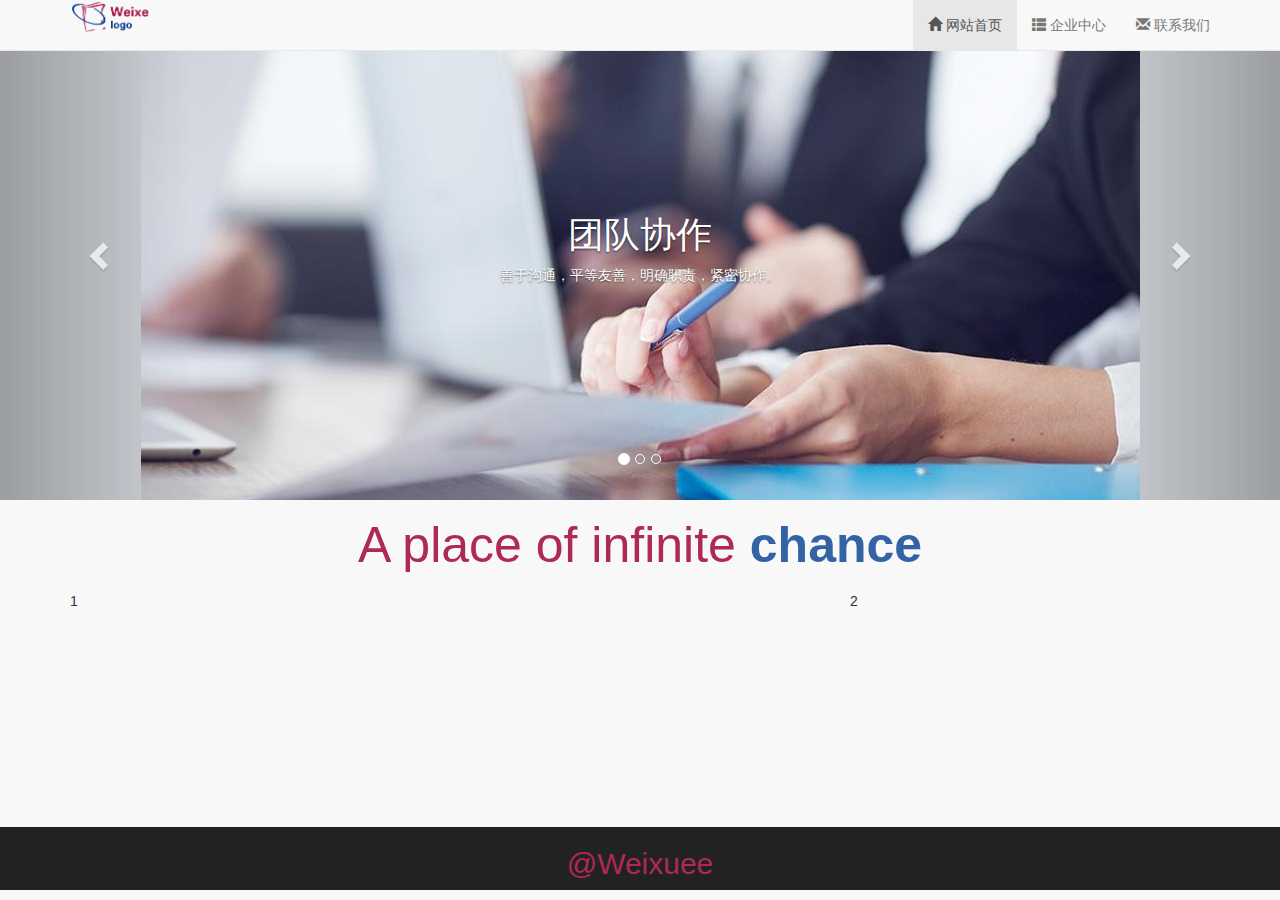
==== index.html @ 37a1ee8b "首页部分" ====
<!DOCTYPE html>
<html>

	<head>
		<meta charset="utf-8" />
		<title>企业招聘网站</title>

		<!-- 移动优先，自适应手机屏幕-->
		<meta name="viewport" content="width=device-width, initial-scale=1">
		<!--引入bootstrap css文件-->
		<link rel="stylesheet" type="text/css" href="css/bootstrap.min.css" />
		<link rel="stylesheet" type="text/css" href="style.css" />

	</head>

	<body>
		<!--响应式导航栏-->
		<nav class="navbar navbar-default navbar-fixed-top">
			<div class="container">
				<div class="navbar-header">
					<a href="#"><img src="img/logo.png" /></a>
					<button class="navbar-toggle" type="button" data-toggle="collapse" data-target="#myCollapse">
						<span class="icon-bar"></span>
						<span class="icon-bar"></span>
						<span class="icon-bar"></span>
					</button>
				</div>
				<div class="collapse navbar-collapse " id="myCollapse">
					<ul class="nav navbar-nav navbar-right ">
						<li class="active">
							<a href="#"><span class="glyphicon  glyphicon-home"></span> 网站首页</a>
						</li>
						<li>
							<a href="#"><span class="glyphicon glyphicon-th-list" aria-hidden="true"></span> 企业中心</a>
						</li>
						<li>
							<a href="#"><span class="glyphicon glyphicon-envelope"></span> 联系我们</a>
						</li>
					</ul>
				</div>
			</div>
		</nav>
		<!--响应式轮播图-->
		<div id="myCarousel" class="carousel slide">
			<ol class="carousel-indicators ">
				<li data-target="#myCarousel" data-slide-to="0" class="active"></li>
				<li data-target="#myCarousel" data-slide-to="1"></li>
				<li data-target="#myCarousel" data-slide-to="2"></li>
			</ol>
			<div class="carousel-inner ">
				<div class="item pic1 active">
					<img src="img/write.jpg" alt="第一张" />
					<div class="carousel-caption">
						<h1>团队协作</h1>
						<p>善于沟通，平等友善，明确职责，紧密协作。</p>
					</div>
				</div>
				<div class="item pic2">
					<img src="img/team.jpg" alt="第二张" />
					<div class="carousel-caption">
						<h1>求真务实</h1>
						<p>关注实干、理性、高效，脚踏实地，严谨细致。</p>
					</div>
				</div>
				<div class="item pic3">
					<img class="pic3" src="img/hand.jpg" alt="第三张" />
					<div class="carousel-caption">
						<h1>携手客户</h1>
						<p>携手客户、股东、员工，合作共赢，共创美好生活。</p>
					</div>
				</div>
			</div>
			<a href="#myCarousel" data-slide="prev" class="carousel-control left">
				<span class="glyphicon glyphicon-chevron-left"></span>
				<span class="sr-only">Previous</span>
			</a>
			<a href="#myCarousel" data-slide="next" class="carousel-control right">
				<span class="glyphicon glyphicon-chevron-right"></span>
				<span class="sr-only">Next</span>
			</a>
		</div>

		<!--栅栏系统-->
		<div class="container">
			<div class="joinus">
				A place of infinite <span>chance</span>
			</div>
			<div class="row" style="height: 300px;">
				<div class="col-md-8 col-sm-8 ">
					1
				</div>
				<div class="col-md-4 col-sm-8 ">
					2
				</div>
			</div>

		</div>

		<footer id="footer" class="navbar-fixed-bottom navbar-inverse">
			<div class="container">
				<h2>@Weixuee</h2>
			</div>
		</footer>

		<!--引入jquery-->
		<script type="text/javascript" src="js/jquery.min.js"></script>
		<script type="text/javascript" src="js/bootstrap.min.js"></script>

		<script type="text/javascript">
			$('#myCarousel').carousel({
				//设置自动播放/4 秒
				interval: 4000,
			});
		</script>
	</body>

</html>
---- style.css ----
@charset "utf-8";

/*设置通用字体*/

body {
	font-family: "Helvetica Neue", Helvetica, Arial, "Microsoft Yahei UI", "Microsoft YaHei", SimHei, "\5B8B\4F53", simsun, sans-serif;
	background-color: #f8f8f8;
}

.navbar-header img{
	
	max-width: 80px;
}
#myCarousel img {
	margin: 0 auto;
}

.carousel-inner {
	max-height: 500px;
}

.pic1 {
	background-color: #cfd2d8;
}

.pic2 {
	background-color: #ebece7;
}

.pic3 {
	background-color: #4d5d57;
}
.joinus,#footer{
	margin: 10px auto;
	text-align: center;
	color: #af2956; 
	font-size:28px; 
	font-family: 'Source Sans Pro', Arial, sans-serif;
}
.joinus span{
	color: #3463a5;  
	font-weight: bold;
}
/* 小屏幕（平板，大于等于 768px） */

@media (min-width: 768px) {
	.carousel-caption {
		bottom: 150px;
	}
	.joinus{
		font-size: 36px;
	}
}


/* 中等屏幕（桌面显示器，大于等于 992px） */

@media (min-width: 992px) {
	.carousel-caption {
		bottom: 250px;
	}
	.joinus{
		font-size: 42px;
	}
}


/* 大屏幕（大桌面显示器，大于等于 1200px） */

@media (min-width: 1200px) {
	.carousel-caption {
		bottom: 300px;
	}
	.joinus{
		font-size: 50px;
	}
}
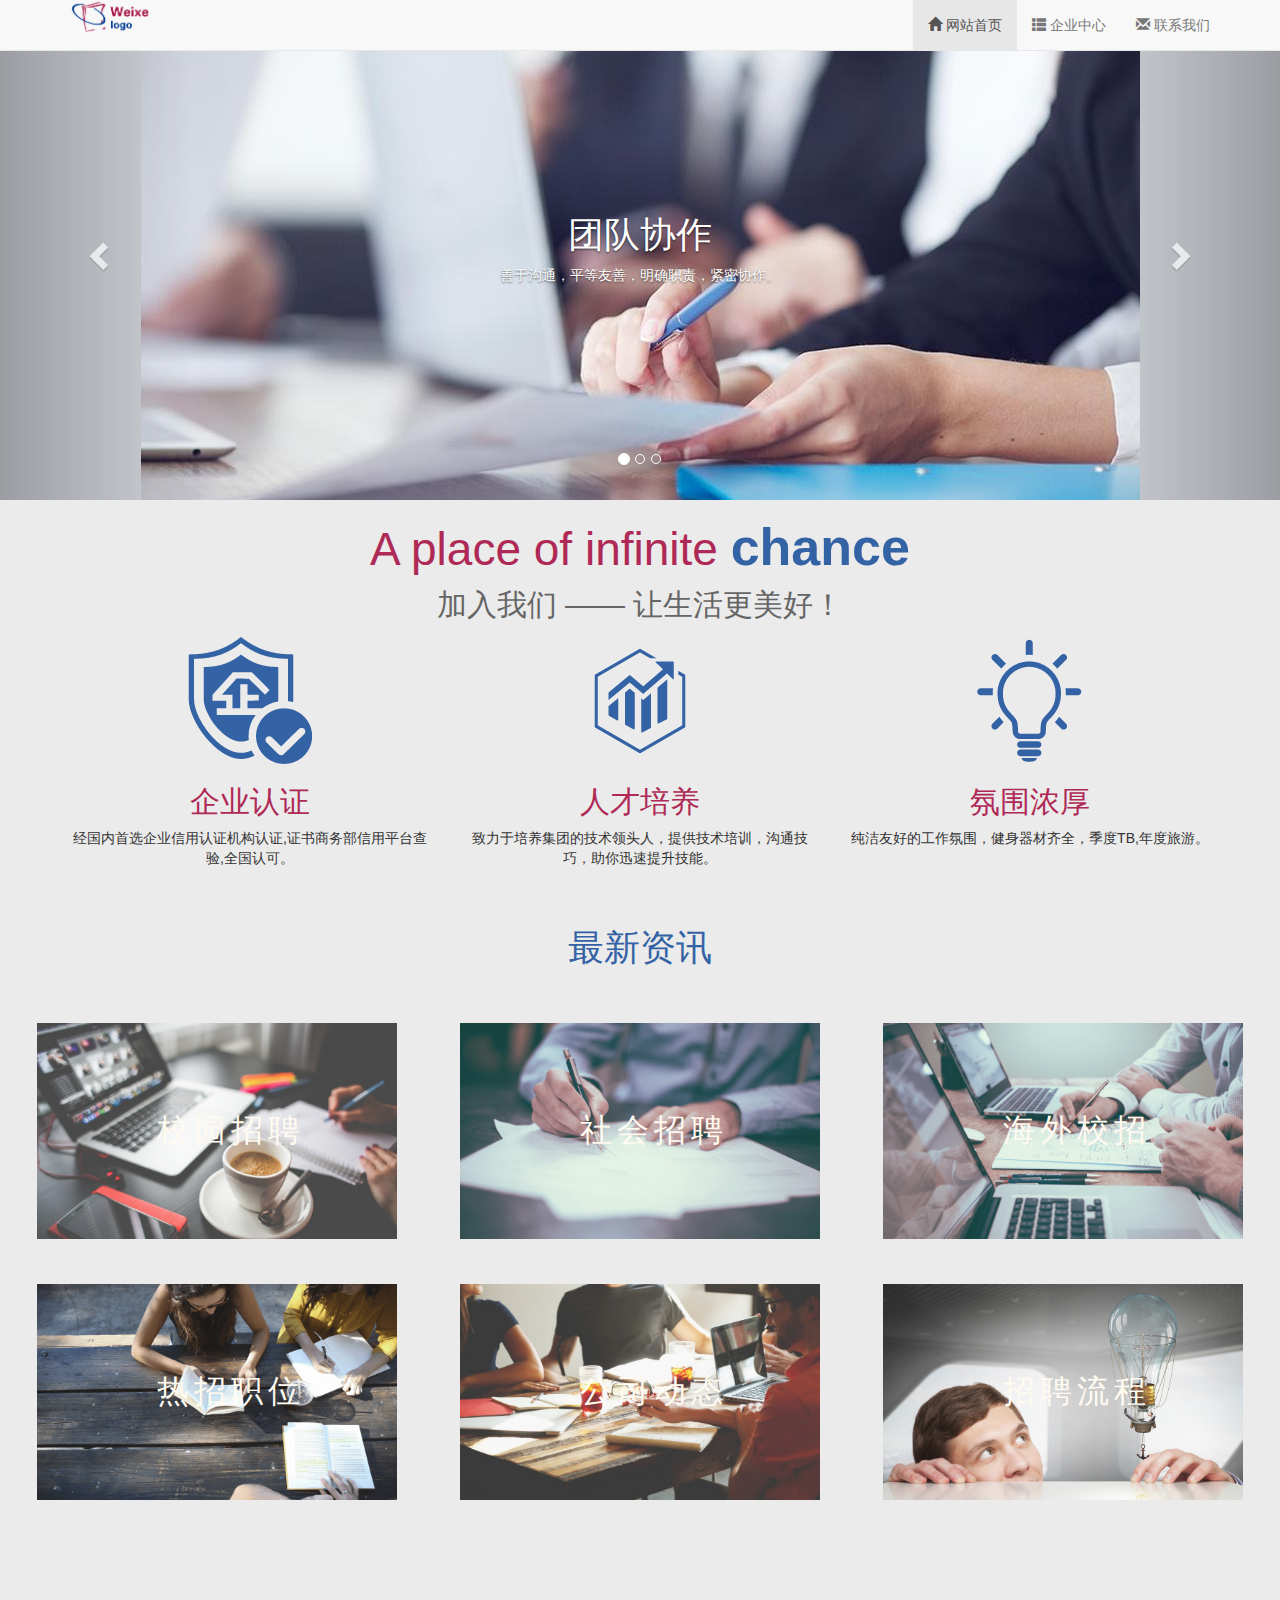
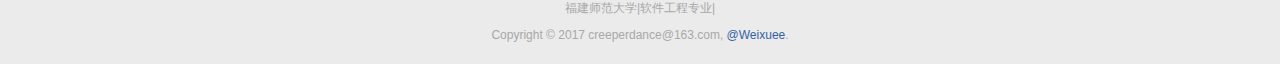
==== commit 420123bf: "added" ====
--- a/index.html
+++ b/index.html
@@ -1,4 +1,4 @@
-<!DOCTYPE html>
+﻿<!DOCTYPE html>
 <html>
 
 	<head>
@@ -79,27 +79,75 @@
 				<span class="sr-only">Next</span>
 			</a>
 		</div>
-
+		<div class="joinus">
+			A place of infinite <span>chance</span>
+			<p>加入我们 —— 让生活更美好！</p>
+		</div>
 		<!--栅栏系统-->
-		<div class="container">
-			<div class="joinus">
-				A place of infinite <span>chance</span>
-			</div>
-			<div class="row" style="height: 300px;">
-				<div class="col-md-8 col-sm-8 ">
-					1
+		<div class="introduce container">
+			<div class="row">
+				<div class="col-md-4 col-sm-4 col ">
+					<a href="#">
+						<img src="img/企业认证.png" alt="企业认证" />
+					</a>
+					<div class="info">
+						<h2>企业认证</h2>
+						<p>经国内首选企业信用认证机构认证,证书商务部信用平台查验,全国认可。</p>
+					</div>
 				</div>
-				<div class="col-md-4 col-sm-8 ">
-					2
+				<div class="col-md-4 col-sm-4 col">
+					<a href="#">
+						<img src="img/助你成长.png" alt="企业认证" />
+					</a>
+					<div class="info">
+						<h2>人才培养</h2>
+						<p>致力于培养集团的技术领头人，提供技术培训，沟通技巧，助你迅速提升技能。</p>
+					</div>
+				</div>
+				<div class="col-md-4 col-sm-4 col">
+					<a href="#">
+						<img src="img/氛围灯.png" alt="企业认证" />
+					</a>
+					<div class="info">
+						<h2>氛围浓厚</h2>
+						<p>纯洁友好的工作氛围，健身器材齐全，季度TB,年度旅游。</p>
+					</div>
 				</div>
 			</div>
-
 		</div>
-
-		<footer id="footer" class="navbar-fixed-bottom navbar-inverse">
-			<div class="container">
-				<h2>@Weixuee</h2>
-			</div>
+		<div class="clear"></div>
+		<!--最新资讯-->
+		<div class="news">
+			<h1>最新资讯</h1>
+			<ul class="row">
+				<div class="col-md-4 col-sm-6 col ">
+					<span>校园招聘</span>
+					<a href="#"><img src="img/img1.jpg" alt="" /></a>
+				</div>
+				<div class="col-md-4 col-sm-6 col ">
+					<span>社会招聘</span>
+					<a href="#"><img src="img/img2.png" alt="" /></a>
+				</div>
+				<div class="col-md-4 col-sm-6 col ">
+					<span>海外校招</span>
+					<a href="#"><img src="img/img3.png" alt="" /></a>
+				</div>
+				<div class="col-md-4 col-sm-6 col ">
+					<span>热招职位</span>
+					<a href="#"><img src="img/img4.png" alt="" /></a>
+				</div>
+				<div class="col-md-4 col-sm-6 col ">
+					<span>公司动态</span>
+					<a href="#"><img src="img/img5.jpg" alt="" /></a>
+				</div><div class="col-md-4 col-sm-6 col ">
+					<span>招聘流程</span>
+					<a href="#"><img src="img/img6.jpg" alt="" /></a>
+				</div>
+			</ul>
+		</div>
+		<footer id="footer" class="container">
+				<p>福建师范大学|软件工程专业|</p>
+				<p>Copyright © 2017 creeperdance@163.com,  <span>@Weixuee</span>.</p>
 		</footer>
 
 		<!--引入jquery-->
--- a/style.css
+++ b/style.css
@@ -1,46 +1,92 @@
-@charset "utf-8";
+﻿@charset "utf-8";
 
 /*设置通用字体*/
 
 body {
-	font-family: "Helvetica Neue", Helvetica, Arial, "Microsoft Yahei UI", "Microsoft YaHei", SimHei, "\5B8B\4F53", simsun, sans-serif;
-	background-color: #f8f8f8;
+	font-family: 'Lucida Grande', 'Lucida Sans Unicode', 'Helvetica Neue', PingFangSC-Light, 'Microsoft Yahei', sans-serif;
+	background-color: #ebebeb;
 }
-
-.navbar-header img{
-	
+.navbar-header img{	
 	max-width: 80px;
 }
 #myCarousel img {
 	margin: 0 auto;
 }
-
 .carousel-inner {
 	max-height: 500px;
 }
-
 .pic1 {
 	background-color: #cfd2d8;
 }
-
 .pic2 {
 	background-color: #ebece7;
 }
-
 .pic3 {
 	background-color: #4d5d57;
 }
 .joinus,#footer{
 	margin: 10px auto;
-	text-align: center;
+	text-align:center;
 	color: #af2956; 
 	font-size:28px; 
-	font-family: 'Source Sans Pro', Arial, sans-serif;
 }
 .joinus span{
 	color: #3463a5;  
 	font-weight: bold;
 }
+.joinus p{
+	color:#666;
+	font-size:18px;
+}
+
+.introduce,.news{
+	margin-top: 30px auto;
+	text-align: center;
+}
+.col{
+	margin: 0 auto;
+}
+.info h2{
+	color: #af2956;
+}
+.news h1{
+	margin-top: 50px;
+	color: #3463a5;
+}
+.news img{
+	position: relative;
+	left: -20px;
+	width: 320px;
+	margin-top: 45px;
+	opacity: 0.9;
+}
+.news span{
+	position: absolute;
+    margin-left: -80px;
+    top: 50%;
+    left: 50%;
+    font-size: 32px;
+    color: floralwhite;
+    text-align:center;
+    z-index: 1;
+    letter-spacing: 5px;
+}
+.news a:hover img {
+	opacity: 1.0;
+}
+#footer{
+	margin-top: 100px;
+}
+#footer span{
+	color:#3463a5 ;
+}
+#footer p{
+	text-align: center;
+    font-size: 12px;
+    color: #A8A8A8;
+}
+/*媒体查询*/
+
 /* 小屏幕（平板，大于等于 768px） */
 
 @media (min-width: 768px) {
@@ -48,10 +94,18 @@
 		bottom: 150px;
 	}
 	.joinus{
-		font-size: 36px;
+		font-size: 35px;
+	}
+	.joinus span{
+		font-size: 40px;
+	}
+	.joinus p{
+		font-size: 22px;
+	}
+	.news img{
+		width: 360px;
 	}
 }
-
 
 /* 中等屏幕（桌面显示器，大于等于 992px） */
 
@@ -60,7 +114,16 @@
 		bottom: 250px;
 	}
 	.joinus{
-		font-size: 42px;
+		font-size: 40px;
+	}
+	.joinus span{
+		font-size: 45px;
+	}
+	.joinus p{
+		font-size: 24px;
+	}
+	.news img{
+		width: 320px;
 	}
 }
 
@@ -71,7 +134,16 @@
 	.carousel-caption {
 		bottom: 300px;
 	}
-	.joinus{
-		font-size: 50px;
+		.joinus{
+		font-size: 46px;
+	}
+	.joinus span{
+		font-size: 52px;
+	}
+	.joinus p{
+		font-size: 30px;
+	}
+	.news img{
+		width: 360px;
 	}
 }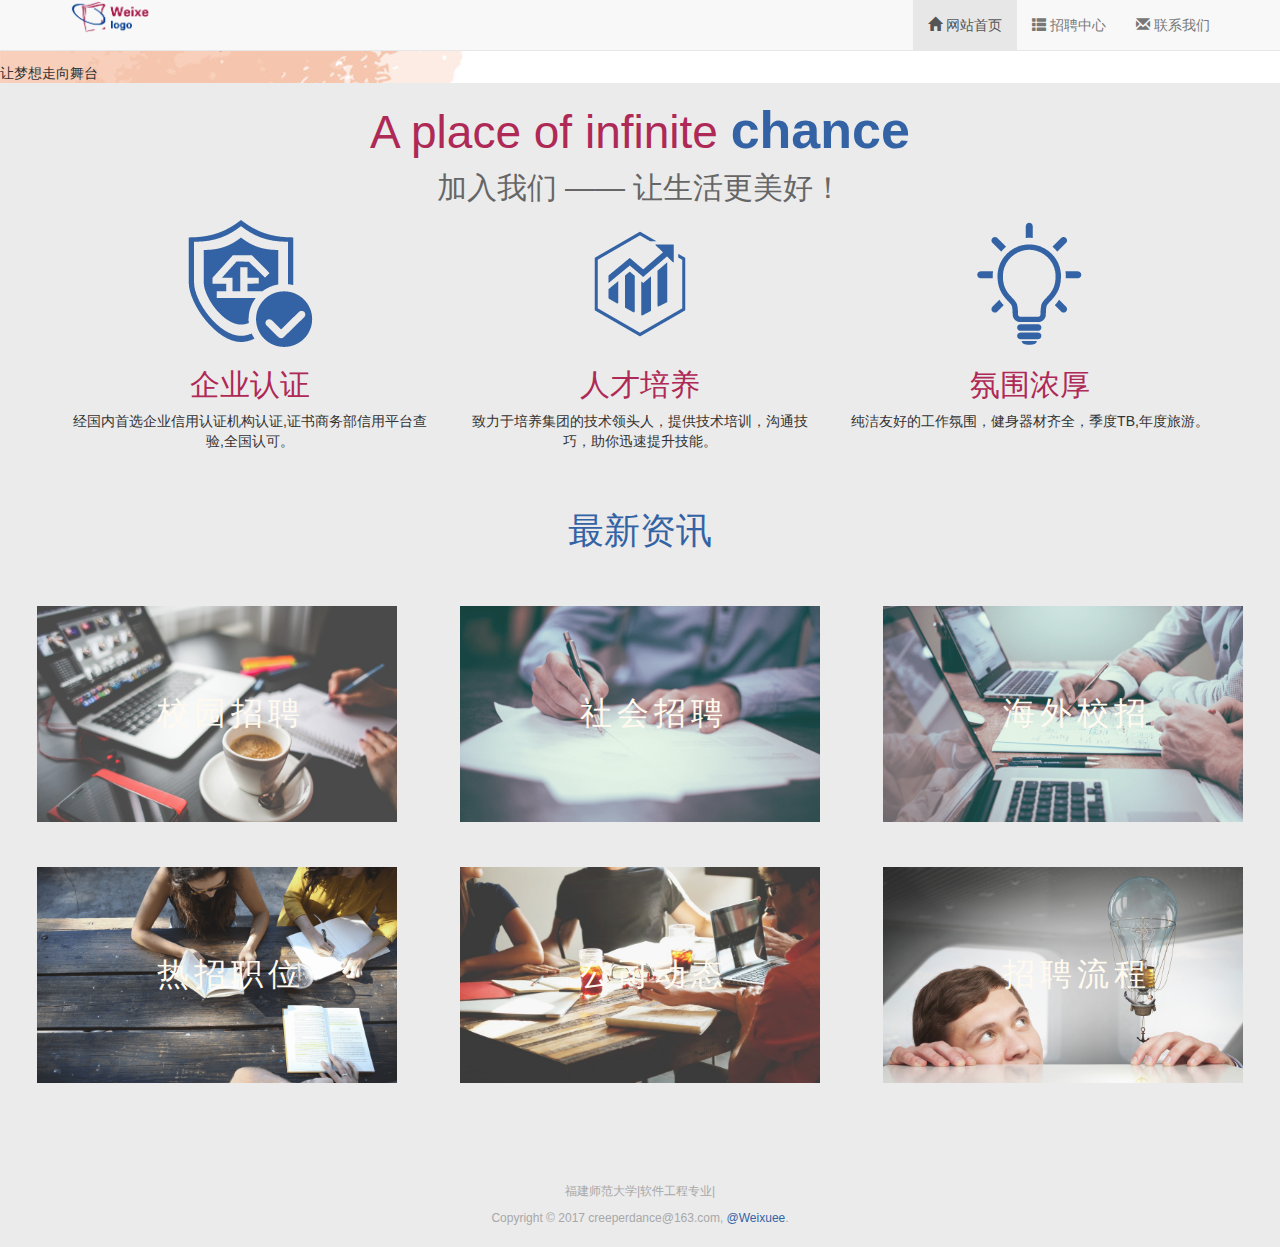
==== commit f58c534c: "add recruit.html" ====
--- a/index.html
+++ b/index.html
@@ -28,56 +28,24 @@
 				<div class="collapse navbar-collapse " id="myCollapse">
 					<ul class="nav navbar-nav navbar-right ">
 						<li class="active">
-							<a href="#"><span class="glyphicon  glyphicon-home"></span> 网站首页</a>
+							<a href="index.html"><span class="glyphicon  glyphicon-home"></span> 网站首页</a>
 						</li>
 						<li>
-							<a href="#"><span class="glyphicon glyphicon-th-list" aria-hidden="true"></span> 企业中心</a>
+							<a href="recruit.html"><span class="glyphicon glyphicon-th-list" aria-hidden="true"></span> 招聘中心</a>
 						</li>
 						<li>
-							<a href="#"><span class="glyphicon glyphicon-envelope"></span> 联系我们</a>
+							<a href="connect.html"><span class="glyphicon glyphicon-envelope"></span> 联系我们</a>
 						</li>
 					</ul>
 				</div>
 			</div>
 		</nav>
-		<!--响应式轮播图-->
-		<div id="myCarousel" class="carousel slide">
-			<ol class="carousel-indicators ">
-				<li data-target="#myCarousel" data-slide-to="0" class="active"></li>
-				<li data-target="#myCarousel" data-slide-to="1"></li>
-				<li data-target="#myCarousel" data-slide-to="2"></li>
-			</ol>
-			<div class="carousel-inner ">
-				<div class="item pic1 active">
-					<img src="img/write.jpg" alt="第一张" />
-					<div class="carousel-caption">
-						<h1>团队协作</h1>
-						<p>善于沟通，平等友善，明确职责，紧密协作。</p>
-					</div>
-				</div>
-				<div class="item pic2">
-					<img src="img/team.jpg" alt="第二张" />
-					<div class="carousel-caption">
-						<h1>求真务实</h1>
-						<p>关注实干、理性、高效，脚踏实地，严谨细致。</p>
-					</div>
-				</div>
-				<div class="item pic3">
-					<img class="pic3" src="img/hand.jpg" alt="第三张" />
-					<div class="carousel-caption">
-						<h1>携手客户</h1>
-						<p>携手客户、股东、员工，合作共赢，共创美好生活。</p>
-					</div>
-				</div>
+		
+		<div class="banner" style="background-image: url(img/young.jpg);">
+			<div class="info">
+				<h2>2017春季实习生招聘</h2>
+				<p>让梦想走向舞台</p>
 			</div>
-			<a href="#myCarousel" data-slide="prev" class="carousel-control left">
-				<span class="glyphicon glyphicon-chevron-left"></span>
-				<span class="sr-only">Previous</span>
-			</a>
-			<a href="#myCarousel" data-slide="next" class="carousel-control right">
-				<span class="glyphicon glyphicon-chevron-right"></span>
-				<span class="sr-only">Next</span>
-			</a>
 		</div>
 		<div class="joinus">
 			A place of infinite <span>chance</span>
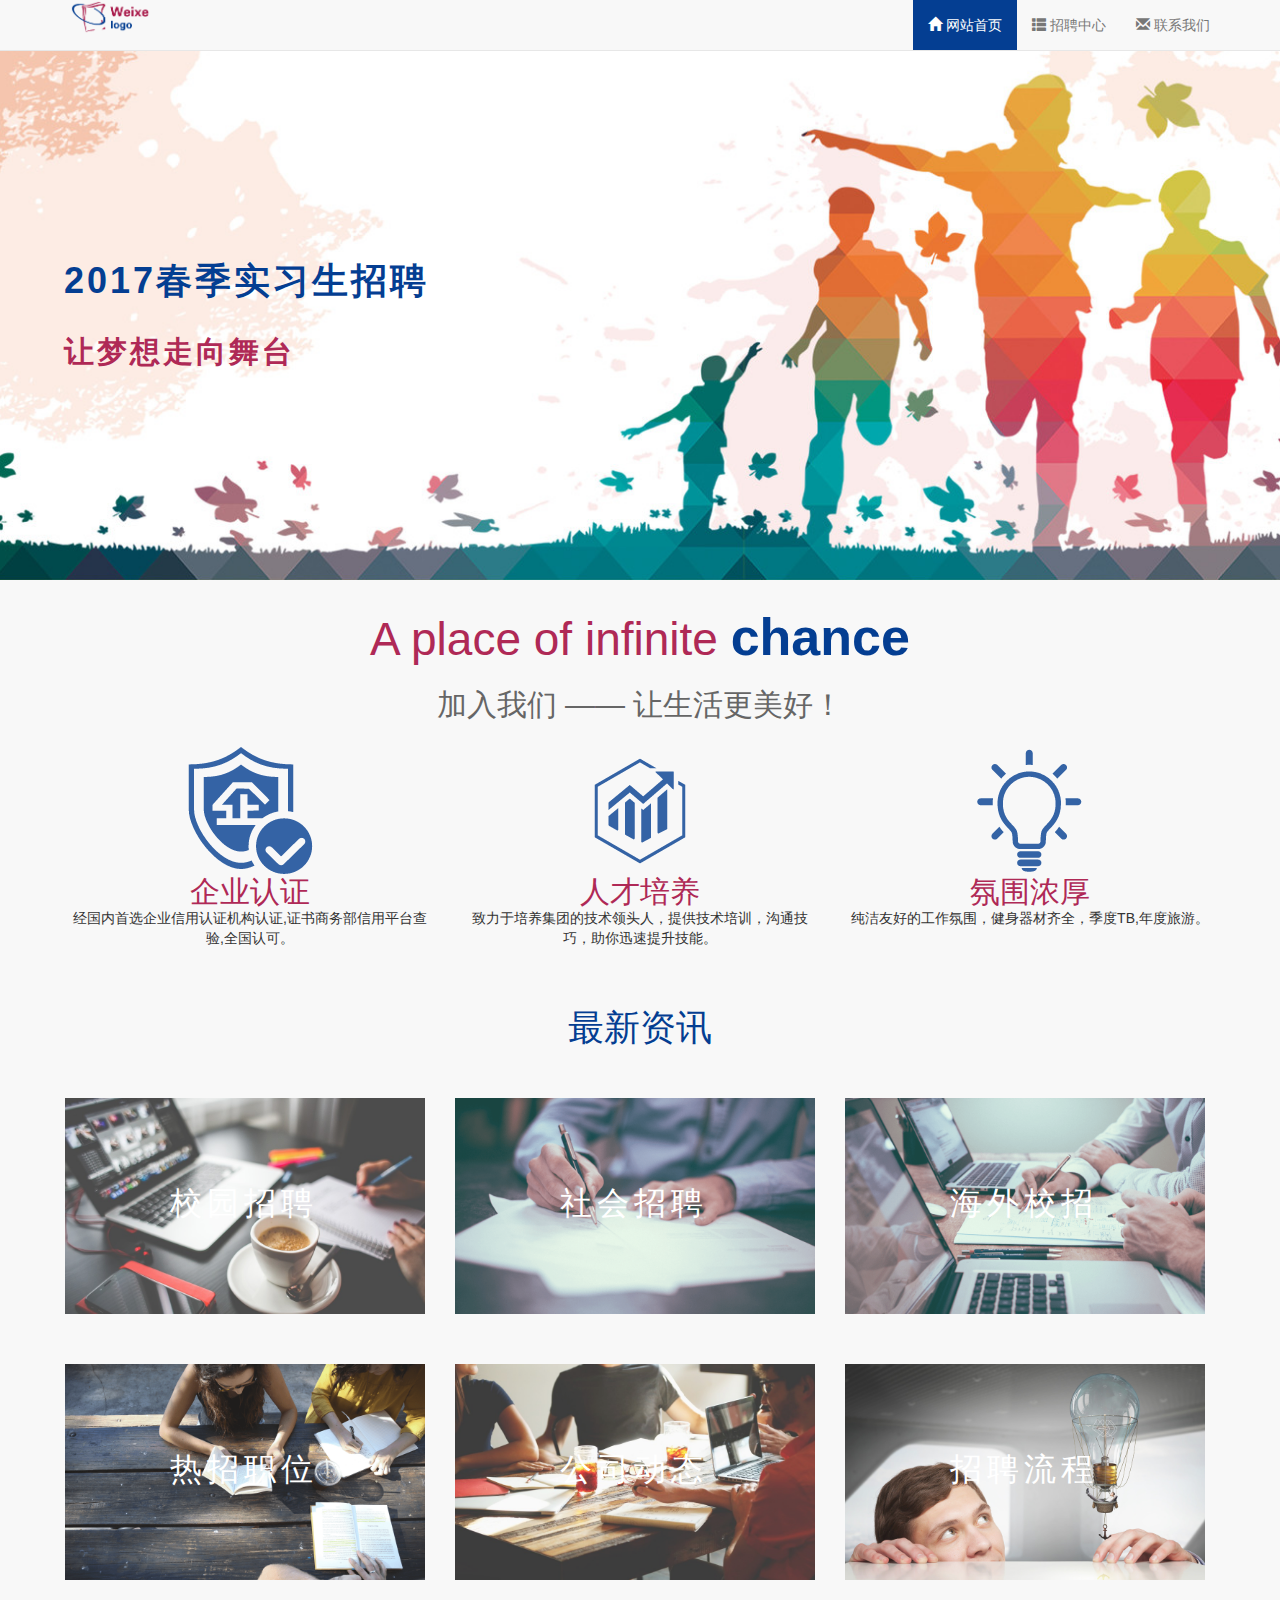
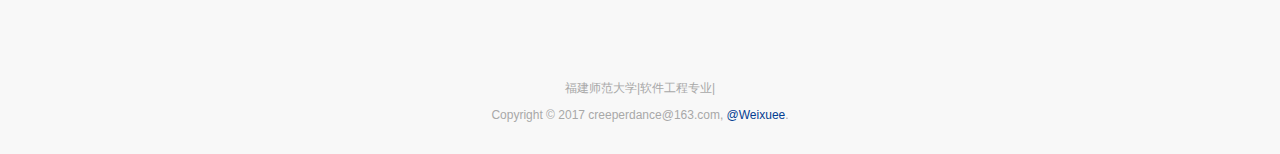
==== commit 3f1a25c5: "version 1.0" ====
--- a/index.html
+++ b/index.html
@@ -27,7 +27,7 @@
 				</div>
 				<div class="collapse navbar-collapse " id="myCollapse">
 					<ul class="nav navbar-nav navbar-right ">
-						<li class="active">
+						<li id="navactive">
 							<a href="index.html"><span class="glyphicon  glyphicon-home"></span> 网站首页</a>
 						</li>
 						<li>
@@ -40,7 +40,7 @@
 				</div>
 			</div>
 		</nav>
-		
+
 		<div class="banner" style="background-image: url(img/young.jpg);">
 			<div class="info">
 				<h2>2017春季实习生招聘</h2>
@@ -85,37 +85,38 @@
 		</div>
 		<div class="clear"></div>
 		<!--最新资讯-->
-		<div class="news">
+		<div class="container news">
 			<h1>最新资讯</h1>
 			<ul class="row">
-				<div class="col-md-4 col-sm-6 col ">
+				<li class="col-md-4 col-sm-6 col ">
 					<span>校园招聘</span>
 					<a href="#"><img src="img/img1.jpg" alt="" /></a>
-				</div>
-				<div class="col-md-4 col-sm-6 col ">
+				</li>
+				<li class="col-md-4 col-sm-6 col ">
 					<span>社会招聘</span>
 					<a href="#"><img src="img/img2.png" alt="" /></a>
-				</div>
-				<div class="col-md-4 col-sm-6 col ">
+				</li>
+				<li class="col-md-4 col-sm-6 col ">
 					<span>海外校招</span>
 					<a href="#"><img src="img/img3.png" alt="" /></a>
-				</div>
-				<div class="col-md-4 col-sm-6 col ">
+				</li>
+				<li class="col-md-4 col-sm-6 col ">
 					<span>热招职位</span>
 					<a href="#"><img src="img/img4.png" alt="" /></a>
-				</div>
-				<div class="col-md-4 col-sm-6 col ">
+				</li>
+				<li class="col-md-4 col-sm-6 col ">
 					<span>公司动态</span>
 					<a href="#"><img src="img/img5.jpg" alt="" /></a>
-				</div><div class="col-md-4 col-sm-6 col ">
+				</li>
+				<li class="col-md-4 col-sm-6 col ">
 					<span>招聘流程</span>
 					<a href="#"><img src="img/img6.jpg" alt="" /></a>
-				</div>
+				</li>
 			</ul>
 		</div>
 		<footer id="footer" class="container">
-				<p>福建师范大学|软件工程专业|</p>
-				<p>Copyright © 2017 creeperdance@163.com,  <span>@Weixuee</span>.</p>
+			<p>福建师范大学|软件工程专业|</p>
+			<p>Copyright © 2017 creeperdance@163.com, <span>@Weixuee</span>.</p>
 		</footer>
 
 		<!--引入jquery-->
--- a/style.css
+++ b/style.css
@@ -1,149 +1,508 @@
-﻿@charset "utf-8";
-
-/*设置通用字体*/
-
-body {
-	font-family: 'Lucida Grande', 'Lucida Sans Unicode', 'Helvetica Neue', PingFangSC-Light, 'Microsoft Yahei', sans-serif;
-	background-color: #ebebeb;
-}
-.navbar-header img{	
-	max-width: 80px;
-}
-#myCarousel img {
-	margin: 0 auto;
-}
-.carousel-inner {
-	max-height: 500px;
-}
-.pic1 {
-	background-color: #cfd2d8;
-}
-.pic2 {
-	background-color: #ebece7;
-}
-.pic3 {
-	background-color: #4d5d57;
-}
-.joinus,#footer{
-	margin: 10px auto;
-	text-align:center;
-	color: #af2956; 
-	font-size:28px; 
-}
-.joinus span{
-	color: #3463a5;  
-	font-weight: bold;
-}
-.joinus p{
-	color:#666;
-	font-size:18px;
-}
-
-.introduce,.news{
-	margin-top: 30px auto;
-	text-align: center;
-}
-.col{
-	margin: 0 auto;
-}
-.info h2{
-	color: #af2956;
-}
-.news h1{
-	margin-top: 50px;
-	color: #3463a5;
-}
-.news img{
-	position: relative;
-	left: -20px;
-	width: 320px;
-	margin-top: 45px;
-	opacity: 0.9;
-}
-.news span{
-	position: absolute;
-    margin-left: -80px;
-    top: 50%;
-    left: 50%;
-    font-size: 32px;
-    color: floralwhite;
-    text-align:center;
-    z-index: 1;
-    letter-spacing: 5px;
-}
-.news a:hover img {
-	opacity: 1.0;
-}
-#footer{
-	margin-top: 100px;
-}
-#footer span{
-	color:#3463a5 ;
-}
-#footer p{
-	text-align: center;
-    font-size: 12px;
-    color: #A8A8A8;
-}
-/*媒体查询*/
-
-/* 小屏幕（平板，大于等于 768px） */
-
-@media (min-width: 768px) {
-	.carousel-caption {
-		bottom: 150px;
-	}
-	.joinus{
-		font-size: 35px;
-	}
-	.joinus span{
-		font-size: 40px;
-	}
-	.joinus p{
-		font-size: 22px;
-	}
-	.news img{
-		width: 360px;
-	}
-}
-
-/* 中等屏幕（桌面显示器，大于等于 992px） */
-
-@media (min-width: 992px) {
-	.carousel-caption {
-		bottom: 250px;
-	}
-	.joinus{
-		font-size: 40px;
-	}
-	.joinus span{
-		font-size: 45px;
-	}
-	.joinus p{
-		font-size: 24px;
-	}
-	.news img{
+﻿	@charset "utf-8";
+	/*首页部分及通用：*/
+	/*设置通用样式：*/
+	
+	body,
+	ul,
+	h1,
+	h2,
+	h3,
+	img {
+		margin: 0;
+		padding: 0;
+	}
+	
+	body {
+		/*font-family: "Helvetica Neue", Helvetica, Arial, "Microsoft Yahei UI", "Microsoft YaHei", SimHei, "宋体", simsun, sans-serif;*/
+		font-family: 'Lucida Grande', 'Lucida Sans Unicode', 'Helvetica Neue', PingFangSC-Light, 'Microsoft Yahei', sans-serif;
+		background-color: #f8f8f8;
+	}
+	
+	ul,
+	ol {
+		list-style-type: none;
+	}
+	
+	a {
+		text-decoration: none;
+	}
+	/*外盒子边框阴影效果：*/
+	
+	.outside_border_shadow {
+		border: 1px solid #e5e5e5;
+		box-shadow: 0 0 2px #ddd;
+		border-radius: 4px;
+		
+	}
+	/*内盒子边框阴影效果：*/
+	
+	.inside_border_shadow {
+		border: 1px solid #f8f8f8;
+		box-shadow: 0 0 2px #e5e5e5;
+	}
+	
+	.navbar-header img {
+		max-width: 80px;
+	}
+	
+	#navactive a {
+		background-color: #043e92;
+		color: white;
+	}
+	
+	.banner {
+		position: relative;
+		display: block;
+		background-position: center center;
+		background-repeat: no-repeat;
+		background-size: cover!important;
+		position: relative;
+		height: 250px;
+	}
+	
+	.banner .info {
+		position: absolute;
+		left: 5%;
+		top: 45%;
+		z-index: 999;
+		letter-spacing: 3px;
+	}
+	
+	.banner .info h2 {
+		font-size: 20px;
+		color: #043e92;
+		animation: firstMove 1s ease-in;
+		-webkit-animation: firstMove 1s ease-in;
+		-moz-animation: firstMove 1s ease-in;
+		-o-animation: firstMove 1s ease-in;
+	}
+	
+	.banner .info p {
+		margin-top: 10px;
+		font-size: 18px;
+		color: #af2956;
+		/*兼容浏览器*/
+		animation: firstMove 2s ease-in;
+		-webkit-animation: firstMove 2s ease-in;
+		-moz-animation: firstMove 2s ease-in;
+		-o-animation: firstMove 2s ease-in;
+	}
+	/*CSS3动画效果*/
+	
+	@keyframes firstMove {
+		0% {
+			opacity: 0;
+		}
+		50% {
+			transform: translateX(-40px);
+			opacity: 0;
+		}
+		100% {
+			transform: translateX(0px);
+			opacity: 1;
+		}
+	}
+	
+	#myCarousel img {
+		margin: 0 auto;
+	}
+	
+	.carousel-inner {
+		max-height: 500px;
+	}
+	
+	.pic1 {
+		background-color: #cfd2d8;
+	}
+	
+	.pic2 {
+		background-color: #ebece7;
+	}
+	
+	.pic3 {
+		background-color: #3e4440;
+	}
+	
+	.joinus,
+	#footer {
+		margin: 20px auto;
+		text-align: center;
+		color: #af2956;
+		font-size: 28px;
+	}
+	
+	.joinus span {
+		color: #043e92;
+		font-weight: bold;
+	}
+	
+	.joinus p {
+		margin-top: 10px;
+		color: #666;
+		font-size: 18px;
+		display: inlie;
+	}
+	
+	.introduce,
+	.news {
+		text-align: center;
+	}
+	
+	.info h2 {
+		color: #af2956;
+	}
+	
+	.news h1 {
+		margin-top: 50px;
+		color: #043e92;
+	}
+	
+	.news img {
+		margin-top: 50px;
+		position: relative;
+		margin-left: -10px;
 		width: 320px;
-	}
-}
-
-
-/* 大屏幕（大桌面显示器，大于等于 1200px） */
-
-@media (min-width: 1200px) {
-	.carousel-caption {
-		bottom: 300px;
-	}
-		.joinus{
-		font-size: 46px;
-	}
-	.joinus span{
-		font-size: 52px;
-	}
-	.joinus p{
-		font-size: 30px;
-	}
-	.news img{
-		width: 360px;
-	}
-}+		opacity: 0.9;
+	}
+	
+	.news span {
+		position: absolute;
+		margin-left: -80px;
+		top: 50%;
+		left: 50%;
+		font-size: 32px;
+		color: white;
+		text-align: center;
+		z-index: 1;
+		letter-spacing: 5px;
+	}
+	
+	.news a:hover img {
+		opacity: 1.0;
+	}
+	
+	#footer {
+		margin-top: 100px;
+	}
+	
+	#footer span {
+		color: #043e92;
+	}
+	
+	#footer p {
+		text-align: center;
+		font-size: 12px;
+		color: #A8A8A8;
+	}
+	/*招聘中心：*/
+	
+	.job {
+		margin-top: 36px;
+		background-color: #fff;
+		padding-bottom: 50px;
+	}
+	
+	.job-recruit,
+	.concern {
+		margin: 30px auto;
+		height: 200px;
+		width: 200px;
+	}
+	
+	.job-recruit ul {
+		margin: 0;
+		padding: 0;
+		text-align: center;
+	}
+	
+	.job-recruit ul li {
+		margin-top: 1px;
+	}
+	
+	.job-recruit li a {
+		font-size: 20px;
+		height: 60px;
+		line-height: 60px;
+		color: #666;
+		text-decoration: none;
+	}
+	
+	.job-recruit a.active,
+	.job-recruit a:hover {
+		display: inline-block;
+		width: 100%;
+		color: white;
+		background-color: #043e92;
+		border-radius: 2px;
+		-webkit-border-radius: 2px;
+		-moz-border-radius: 2px;
+		-o-border-radius:2px;
+	}
+	
+	.concern p {
+		font-size: 20px;
+		color: #666;
+		width: 200px;
+		padding: 10px 0;
+		text-align: center;
+		border-bottom: 2px solid #043e92;
+	}
+	
+	.recent {
+		padding: 10px 30px;
+	}
+	
+	.job-search {
+		position: relative;
+		margin-top: 30px;
+		height: 30px;
+		border: 1px solid #043e92;
+	}
+	
+	.searchleft {
+		height: 28px;
+		line-height: 28px;
+		width: 90px;
+		text-align: center;
+		color: white;
+		font-size: 16px;
+		float: left;
+		background-color: #043e92;
+	}
+	
+	.searchcenter {
+		border: none;
+		outline: medium;
+		float: left;
+		height: 28px;
+		line-height: 28px;
+		border-right: 0px;
+		border: 1px solid:#043e92;
+	}
+	
+	.searchright {
+		position: absolute;
+		right: 0;
+		top: 0;
+		background-color: #043e92;
+		color: white;
+		width: 36px;
+		height: 28px;
+		text-align: center;
+		line-height: 30px;
+		cursor: pointer;
+	}
+	
+	.job_env {
+		margin-top: 50px;
+	}
+	
+	.job_env span {
+		height: 20px;
+		line-height: 20px;
+		color: #043e92;
+		margin-right: 20px;
+		float: left;
+	}
+	
+	.job_env ul li {
+		display: inline-block;
+		margin: 0.15rem auto;
+		padding: 0 0.1rem;
+	}
+	
+	.job_env ul li a {
+		text-decoration: none;
+		display: inline-block;
+		color: #666;
+	}
+	
+	.job_env ul li a:hover {
+		border-bottom: 1px solid #043e92;
+	}
+	/*招聘职位表格:*/
+	
+	.job-list {
+		margin-top: 130px;
+		font-size: 12px;
+		color: #666;
+	}
+	
+	.jobtable {
+		height: 30px;
+		line-height: 30px;
+	}
+	
+	.thead-list {
+		color: #043e92;
+		border: 1px solid #f8f8f8;
+	}
+	
+	.tbody-list {
+		font-size: 12px;
+		font-weight: 400;
+		color: rgb(102, 102, 102);
+	}
+	.line{
+		margin-top: 100px;
+		border-bottom: 1px dashed #eee;
+	}
+	/*联系我们*/
+	
+	.contacting {
+		margin: 80px auto;
+		color: #666;
+		text-align: center;
+		margin-bottom: 120px;
+	}
+	.callways h2 {
+		margin: 30px auto;
+		color: #043e92;
+	}
+	.companyshow{
+		margin: 30px auto;
+		padding: 0;
+	}
+	.companyshow .col {
+		padding: 0;
+	}
+	.companyshow img {
+		max-width: 320px;
+		border-radius: 4px;
+		-webkit-border-radius: 4px;
+		-moz-border-radius: 4px;
+		-o-border-radius:4px;
+	}
+	.companyshow .col span {
+		padding: 0;
+		width: 320px;
+		margin-top: 30px;
+		font-size: 16px;
+		line-height: 25px;
+		color: #444;
+	}
+	/*媒体查询*/
+	/* 小屏幕（平板，大于等于 768px） */
+	
+	@media (min-width: 768px) {
+		.carousel-caption {
+			bottom: 150px;
+		}
+		.joinus {
+			font-size: 35px;
+		}
+		.joinus span {
+			font-size: 40px;
+		}
+		.joinus p {
+			font-size: 22px;
+		}
+		.news img {
+			width: 360px;
+		}
+		.banner {
+			height: 580px;
+		}
+		.banner .info h2 {
+			font-weight: bold;
+			font-size: 28px;
+		}
+		.banner .info p {
+			font-weight: bold;
+			margin-top: 30px;
+			font-size: 24px;
+		}
+		.job-list {
+			font-size: 18px;
+		}
+		.jobtable {
+			height: 45px;
+			line-height: 45px;
+		}
+	}
+	/*媒体查询*/
+	/* 小屏幕（平板，大于等于 768px） */
+	
+	@media (min-width: 768px) {
+		.carousel-caption {
+			bottom: 150px;
+		}
+		.joinus {
+			font-size: 35px;
+		}
+		.joinus span {
+			font-size: 40px;
+		}
+		.joinus p {
+			font-size: 22px;
+		}
+		.news img {
+			width: 320px;
+		}
+		.banner {
+			height: 580px;
+		}
+		.banner .info h2 {
+			font-weight: bold;
+			font-size: 28px;
+		}
+		.banner .info p {
+			font-weight: bold;
+			margin-top: 30px;
+			font-size: 24px;
+		}
+		.job-list {
+			font-size: 18px;
+		}
+		.jobtable {
+			height: 45px;
+			line-height: 45px;
+		}
+	}
+	/* 中等屏幕（桌面显示器，大于等于 992px） */
+	
+	@media (min-width: 992px) {
+		.carousel-caption {
+			bottom: 250px;
+		}
+		.joinus {
+			font-size: 40px;
+		}
+		.joinus span {
+			font-size: 45px;
+		}
+		.joinus p {
+			font-size: 24px;
+		}
+		.news img {
+			width: 320px;
+		}
+		.banner .info h2 {
+			font-size: 36px;
+		}
+		.banner .info p {
+			font-size: 30px;
+		}
+	}
+	/* 大屏幕（大桌面显示器，大于等于 1200px） */
+	
+	@media (min-width: 1200px) {
+		.carousel-caption {
+			bottom: 300px;
+		}
+		.joinus {
+			font-size: 46px;
+		}
+		.joinus span {
+			font-size: 52px;
+		}
+		.joinus p {
+			font-size: 30px;
+		}
+		.news img {
+			width: 360px;
+		}
+		.callways {
+			text-align: left;
+		}
+	}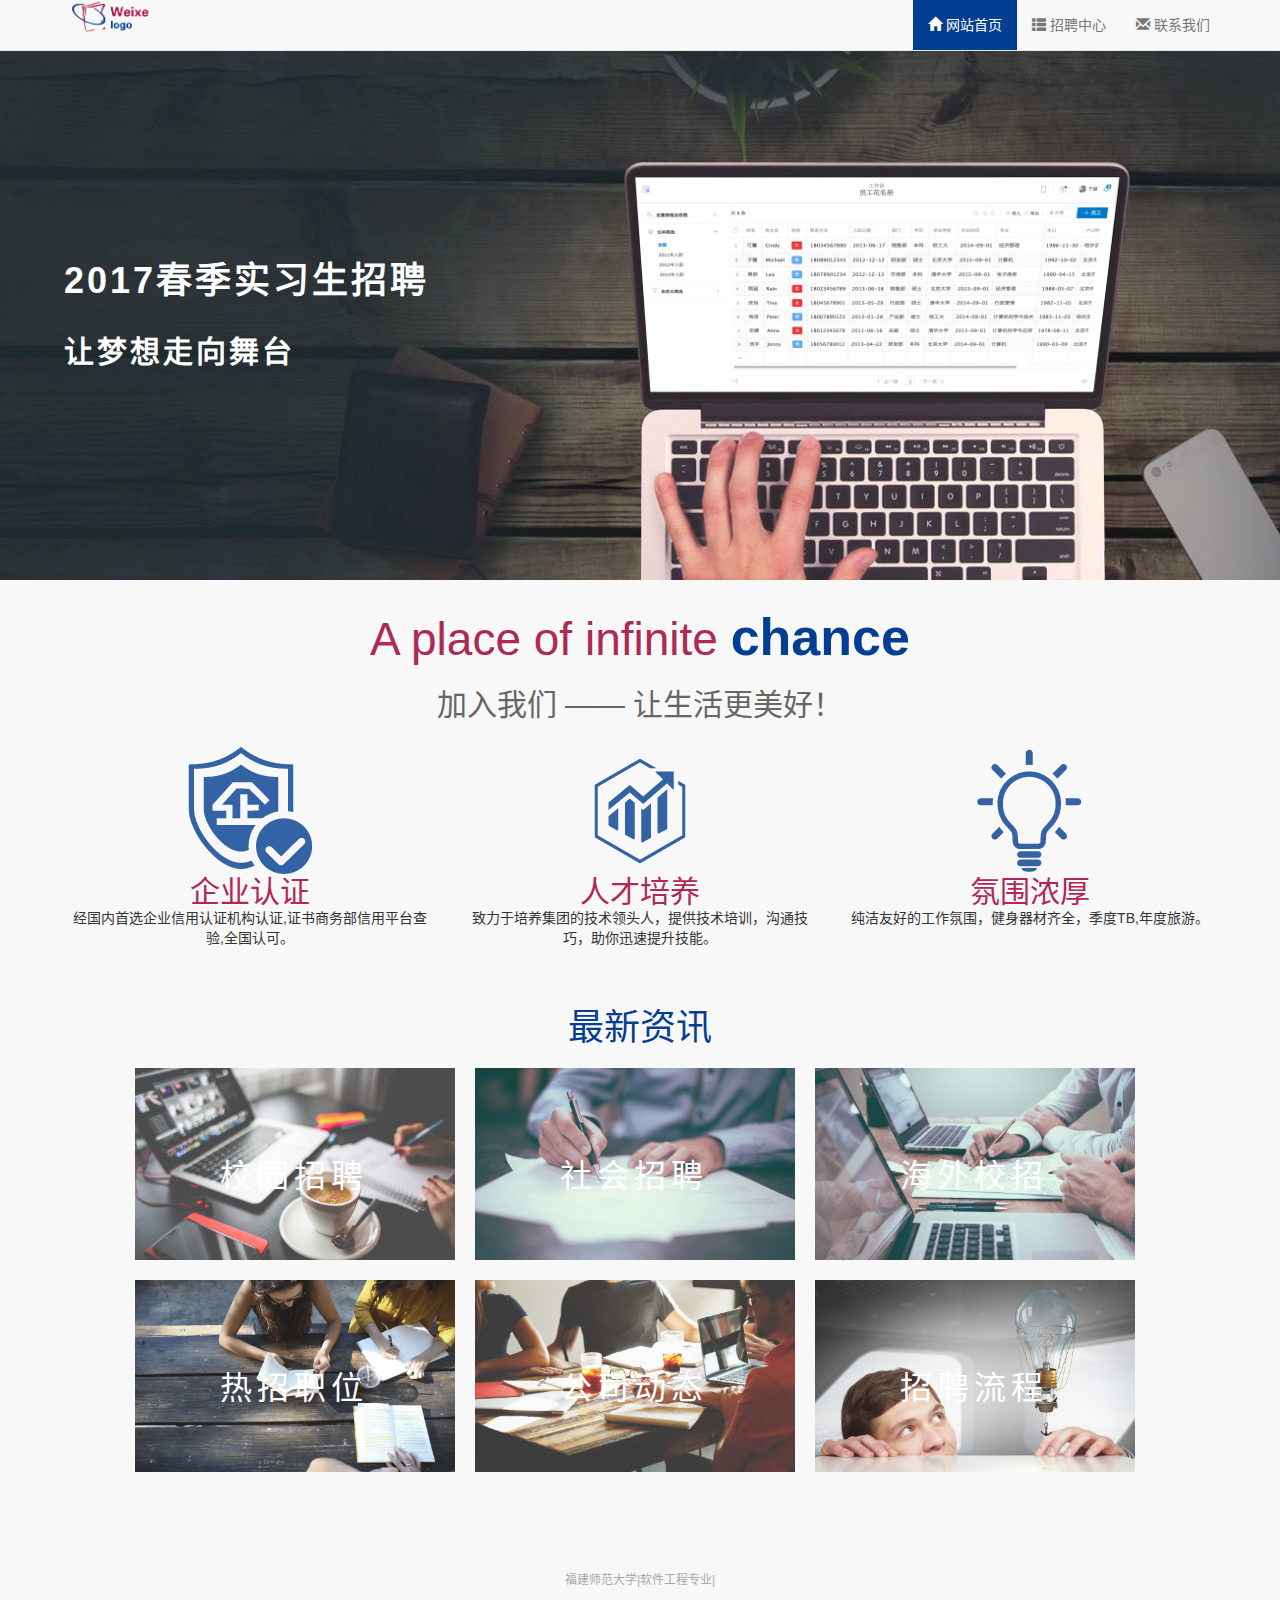
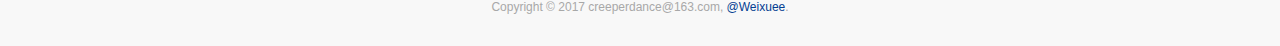
==== commit bc28c763: "解决兼容问题" ====
--- a/index.html
+++ b/index.html
@@ -1,18 +1,19 @@
-﻿<!DOCTYPE html>
-<html>
-
+<!doctype html>
+<html lang="zh-CN">
 	<head>
-		<meta charset="utf-8" />
-		<title>企业招聘网站</title>
-
+		<meta charset="UTF-8">
 		<!-- 移动优先，自适应手机屏幕-->
 		<meta name="viewport" content="width=device-width, initial-scale=1">
+		<!--解决bootstrap不支持IE兼容模式问题，为了让IE浏览器运行最新的渲染模式-->
+		<meta http-equiv="X-UA-Compatible" content="IE=edge">
+		<title>企业招聘网</title>
 		<!--引入bootstrap css文件-->
-		<link rel="stylesheet" type="text/css" href="css/bootstrap.min.css" />
+		<link rel="stylesheet" type="text/css" href="bootstrap/bootstrap.min.css" />
 		<link rel="stylesheet" type="text/css" href="style.css" />
-
+		<script src="bootstrap/respond.min.js"></script>
+		<script src="bootstrap/html5.js"></script>
+		<!--<script src="http://cdn.bootcss.com/respond.js/1.4.2/respond.min.js"></script>-->
 	</head>
-
 	<body>
 		<!--响应式导航栏-->
 		<nav class="navbar navbar-default navbar-fixed-top">
@@ -41,7 +42,7 @@
 			</div>
 		</nav>
 
-		<div class="banner" style="background-image: url(img/young.jpg);">
+		<div class="banner" style="background-image: url(img/banner.jpg);">
 			<div class="info">
 				<h2>2017春季实习生招聘</h2>
 				<p>让梦想走向舞台</p>
@@ -120,8 +121,8 @@
 		</footer>
 
 		<!--引入jquery-->
-		<script type="text/javascript" src="js/jquery.min.js"></script>
-		<script type="text/javascript" src="js/bootstrap.min.js"></script>
+		<script type="text/javascript" src="bootstrap/jquery.min.js"></script>
+		<script type="text/javascript" src="bootstrap/bootstrap.min.js"></script>
 
 		<script type="text/javascript">
 			$('#myCarousel').carousel({
--- a/style.css
+++ b/style.css
@@ -1,4 +1,4 @@
-﻿	@charset "utf-8";
+	@charset "utf-8";
 	/*首页部分及通用：*/
 	/*设置通用样式：*/
 	
@@ -32,7 +32,6 @@
 		border: 1px solid #e5e5e5;
 		box-shadow: 0 0 2px #ddd;
 		border-radius: 4px;
-		
 	}
 	/*内盒子边框阴影效果：*/
 	
@@ -70,7 +69,7 @@
 	
 	.banner .info h2 {
 		font-size: 20px;
-		color: #043e92;
+		color: white;
 		animation: firstMove 1s ease-in;
 		-webkit-animation: firstMove 1s ease-in;
 		-moz-animation: firstMove 1s ease-in;
@@ -80,7 +79,7 @@
 	.banner .info p {
 		margin-top: 10px;
 		font-size: 18px;
-		color: #af2956;
+		color: white;
 		/*兼容浏览器*/
 		animation: firstMove 2s ease-in;
 		-webkit-animation: firstMove 2s ease-in;
@@ -158,11 +157,12 @@
 	}
 	
 	.news img {
-		margin-top: 50px;
+		margin-top: 20px;
 		position: relative;
 		margin-left: -10px;
 		width: 320px;
 		opacity: 0.9;
+		filter: alpha(Opacity=90);
 	}
 	
 	.news span {
@@ -236,7 +236,7 @@
 		border-radius: 2px;
 		-webkit-border-radius: 2px;
 		-moz-border-radius: 2px;
-		-o-border-radius:2px;
+		-o-border-radius: 2px;
 	}
 	
 	.concern p {
@@ -343,7 +343,8 @@
 		font-weight: 400;
 		color: rgb(102, 102, 102);
 	}
-	.line{
+	
+	.line {
 		margin-top: 100px;
 		border-bottom: 1px dashed #eee;
 	}
@@ -355,24 +356,29 @@
 		text-align: center;
 		margin-bottom: 120px;
 	}
+	
 	.callways h2 {
 		margin: 30px auto;
 		color: #043e92;
 	}
-	.companyshow{
+	
+	.companyshow {
 		margin: 30px auto;
 		padding: 0;
 	}
+	
 	.companyshow .col {
 		padding: 0;
 	}
+	
 	.companyshow img {
 		max-width: 320px;
 		border-radius: 4px;
 		-webkit-border-radius: 4px;
 		-moz-border-radius: 4px;
-		-o-border-radius:4px;
-	}
+		-o-border-radius: 4px;
+	}
+	
 	.companyshow .col span {
 		padding: 0;
 		width: 320px;
@@ -397,9 +403,6 @@
 		.joinus p {
 			font-size: 22px;
 		}
-		.news img {
-			width: 360px;
-		}
 		.banner {
 			height: 580px;
 		}
@@ -436,9 +439,6 @@
 		.joinus p {
 			font-size: 22px;
 		}
-		.news img {
-			width: 320px;
-		}
 		.banner {
 			height: 580px;
 		}
@@ -458,6 +458,9 @@
 			height: 45px;
 			line-height: 45px;
 		}
+		.news {
+			width: 700px;
+		}
 	}
 	/* 中等屏幕（桌面显示器，大于等于 992px） */
 	
@@ -474,14 +477,14 @@
 		.joinus p {
 			font-size: 24px;
 		}
-		.news img {
-			width: 320px;
-		}
 		.banner .info h2 {
 			font-size: 36px;
 		}
 		.banner .info p {
 			font-size: 30px;
+		}
+		.news {
+			width: 1020px;
 		}
 	}
 	/* 大屏幕（大桌面显示器，大于等于 1200px） */
@@ -499,10 +502,8 @@
 		.joinus p {
 			font-size: 30px;
 		}
-		.news img {
-			width: 360px;
-		}
 		.callways {
 			text-align: left;
 		}
+		
 	}